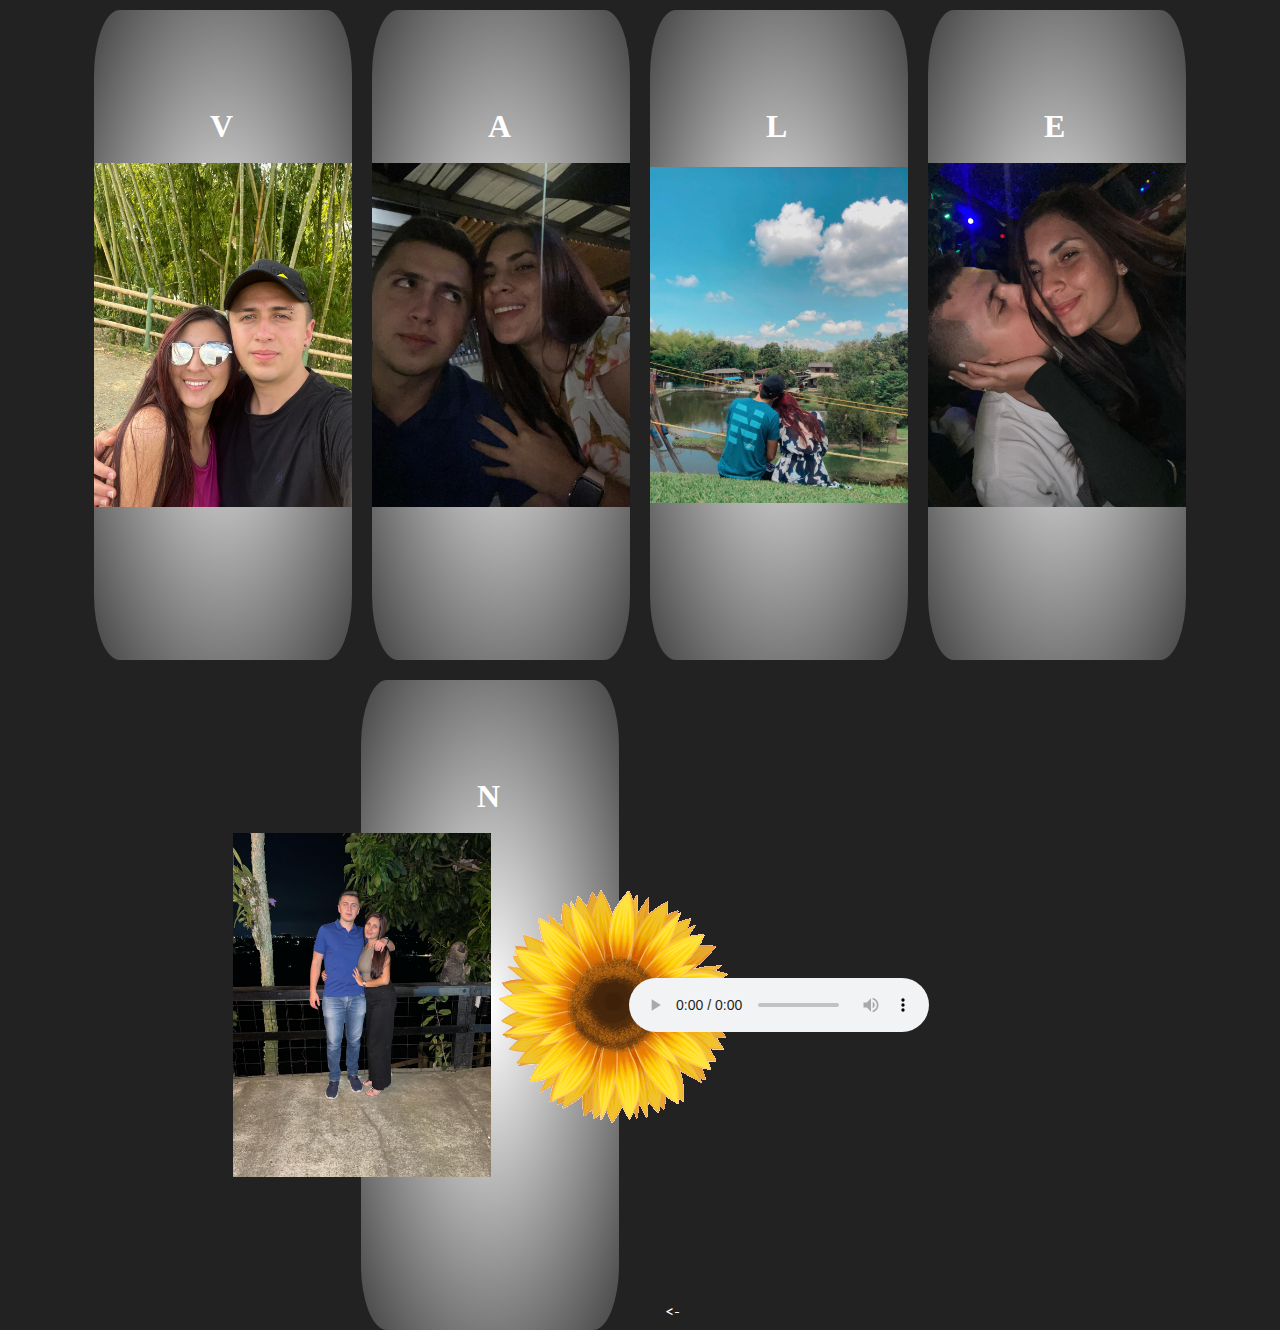
==== index2.html @ 6ff0959b "tes" ====
<!DOCTYPE html>
<html lang="en">
<head>
    <meta charset="UTF-8">
    <meta http-equiv="X-UA-Compatible" content="IE=edge">
    <meta name="viewport" content="width=device-width, initial-scale=1.0">
    <title>Valen</title>
    <link rel="stylesheet" href="styles2.css">
</head>
<body>   
    <div class="container">
        <div class="card" onclick="textImg(this)">
            <div class="personaje">
                <span class="letter">V</span>
                <img src="img/img5.jpeg" class="img1">
                <p class="text">¿Quieres</p>
            </div>
        </div>

        <div class="card" onclick="textImg(this)">
            <div class="personaje">
                <span class="letter">A</span>
                <img src="img/img2.jpeg" class="img1">
                <p class="text">Ser</p>
            </div>
        </div>

        <div class="card" onclick="textImg(this)">
            <div class="personaje">
                <span class="letter">L</span>
                <img src="img/img6.jpeg" class="img1">
                <p class="text">Mi</p>
            </div>
        </div>
        <div class="card" onclick="textImg(this)">
            <div class="personaje">
                <span class="letter">E</span>
                <img src="img/img8.jpeg" class="img1">
                <p class="text">Novia?</p>
            </div>
        </div>

        <div class="card" onclick="textImg(this)">
            <div class="personaje">
                <span class="letter">N</span>
                <img src="img/img13.jpeg" class="img1">
                <img src="girasol.gif" class="text">
                <button class="Button" onclick="abrirEnlace()"><-</button>
            </div>
        </div>
        <audio controls>
            <source src="Ed Sheeran - Perfect.mp3">
        </audio>
    </div>
    <script src="scripts2.js"></script>

</body>
</html>
---- styles2.css ----
@import url('https://fonts.googleapis.com/css2?family=Lato&display=swap');

* {
    margin: 0;
    padding: 0;
    box-sizing: border-box;
    font-family: 'Lato', sans-serif;
}

body {
    height: 100vh;
    width: 100%;
    display: flex;
    justify-content: center;
    align-items: center;
    background-color:rgb(34, 34, 34);
}

.container {
    height: 100vh;
    width: 92%;
    display: flex;
    flex-wrap: wrap;
    align-items: center;
    justify-content: center; /* Asegura el centrado horizontal para diferentes tamaños */
}

.card {
    height: 650px;
    width: 258px;
    margin: 10px;
    transition: 300ms;
    position: relative; /* Se asegura que los elementos absolutos se posicionen correctamente */
}

.personaje{
    height: 650px;
    width: 258px;
    display: flex;
    justify-content: center;
    align-items: center;
    border-radius: 10%;
    background-color: rgb(68, 68, 68);
    transition: 300ms;
}

.personaje img {
    max-width: 100%;
    height: auto; /* Esto asegura que la imagen se ajuste proporcionalmente al cambiar el ancho */
    display: block; /* Esto ayuda a evitar espacios vacíos alrededor de la imagen */
}

.text {
    display: none;
    font-weight: bold;
    text-align: center;
    color:black ;
    font-size:40px ;
    font-family: Georgia, 'Times New Roman', Times, serif;
}
 .personaje {
    background-image: radial-gradient(white, rgb(68, 68, 68));
}
.letter {
    position: absolute; /* Posición absoluta para que esté sobre la imagen */
    top: 15%; /* Distancia desde la parte superior */
    left: 45%; /* Distancia desde la izquierda */
    color: white; /* Color de la letra */
    font-size: 32px; /* Tamaño de la letra */
    font-weight: bold; /* Peso de la letra */
    font-family:Georgia, 'Times New Roman', Times, serif ;
}
.Button {
    position: absolute;
    top: 92.4%;
    left: 110%;
    margin-top: 10px; /* Espacio entre el botón y el texto/imagen */
    padding: 10px 20px; /* Espaciado interno del botón */
    font-size: 16px; /* Tamaño del texto */
    color: #fff; /* Color del texto */
    background-color: rgb(34, 34, 34); /* Color de fondo */
    border: none; /* Sin bordes */
    border-radius: 5px; /* Bordes redondeados */
    cursor: pointer; /* Cursor en forma de mano al pasar sobre el botón */
    outline: none; /* Elimina el contorno que aparece al hacer clic */
}

.Button:hover {
    background-color: #353637; /* Color de fondo al pasar el ratón por encima */
}

/* Ajustes responsivos */
@media only screen and (max-width: 600px) {
    .body {
        align-items: center;
    }
    .container {
        flex-direction: row;
        height: auto;
        padding-top: 680%; /* Añade espacio en la parte superior para móviles */
        align-items: center;
    }

    .card {
        height: 650px;
        width: 258px;
        margin: 10px;
        transition: 300ms;
        position: relative; /* Se asegura que los elementos absolutos se posicionen correctamente */
    }

    .personaje{
        height: 650px;
        width: 100px;   
    }

    .personaje img {
        width: 100%; /* Ajusta el ancho al 100% en dispositivos con una anchura máxima de 600px */
    }
}
/* Añade esto al final de tu archivo CSS */
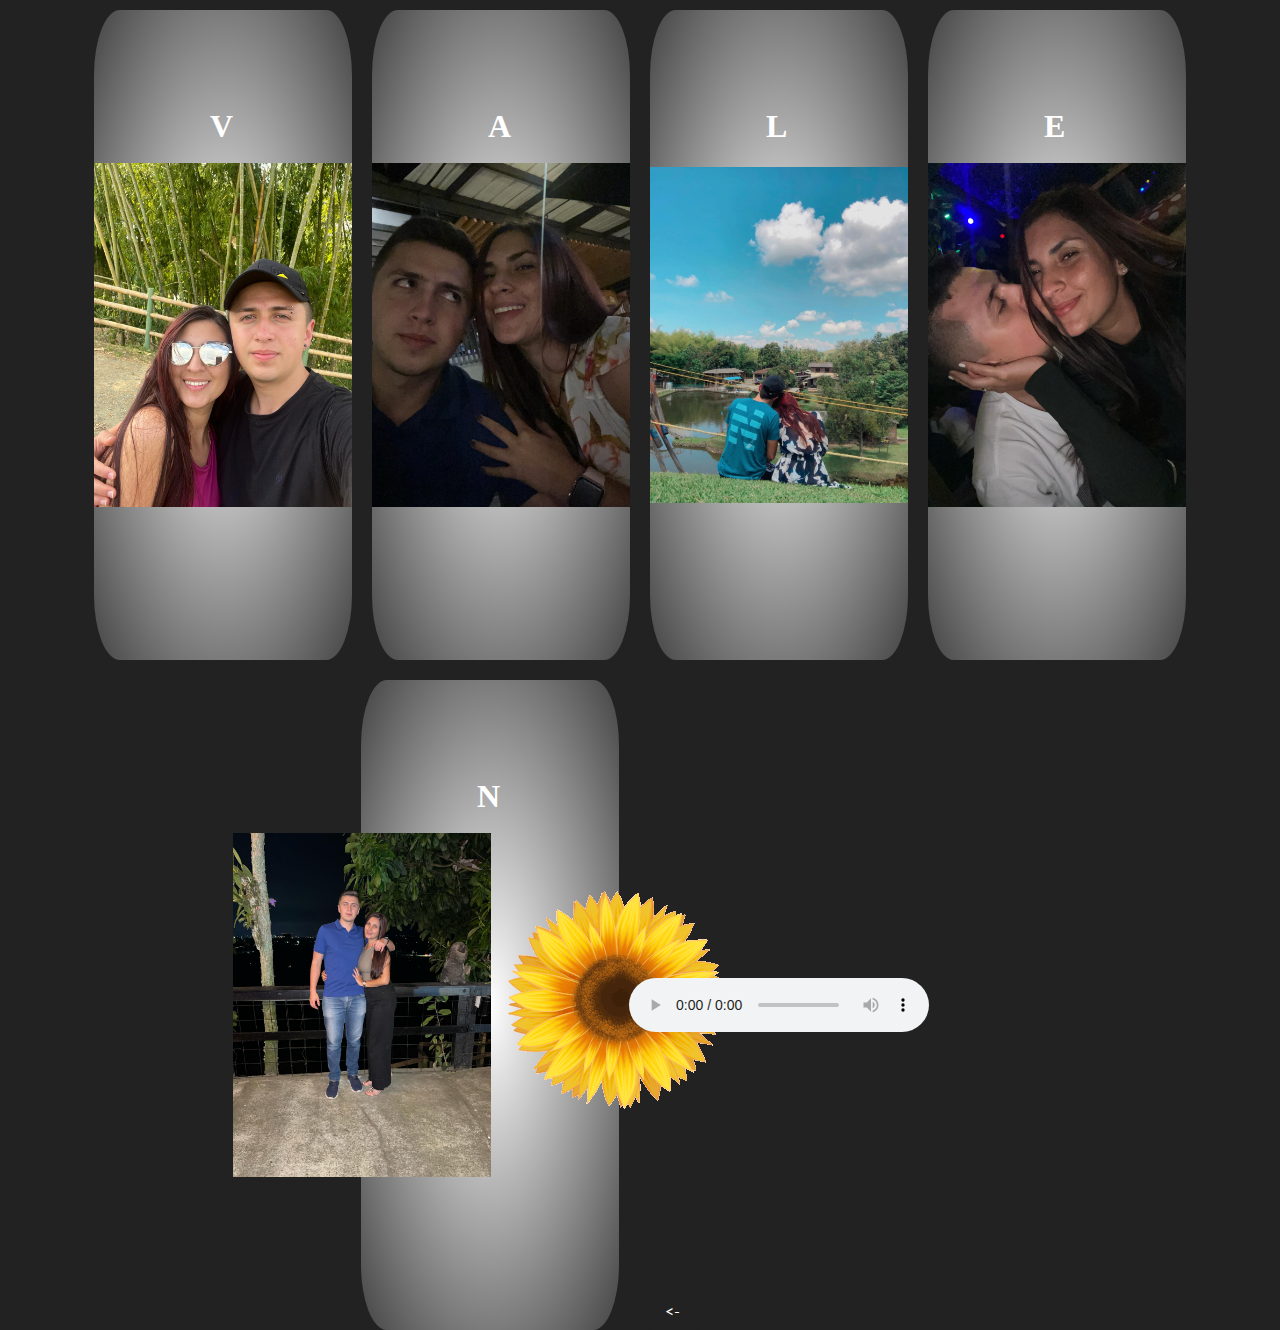
==== commit a6b42c49: "cxzc" ====
--- a/index2.html
+++ b/index2.html
@@ -44,7 +44,7 @@
             <div class="personaje">
                 <span class="letter">N</span>
                 <img src="img/img13.jpeg" class="img1">
-                <img src="girasol.gif" class="text">
+                <img src="girasol2.gif" class="text">
                 <button class="Button" onclick="abrirEnlace()"><-</button>
             </div>
         </div>
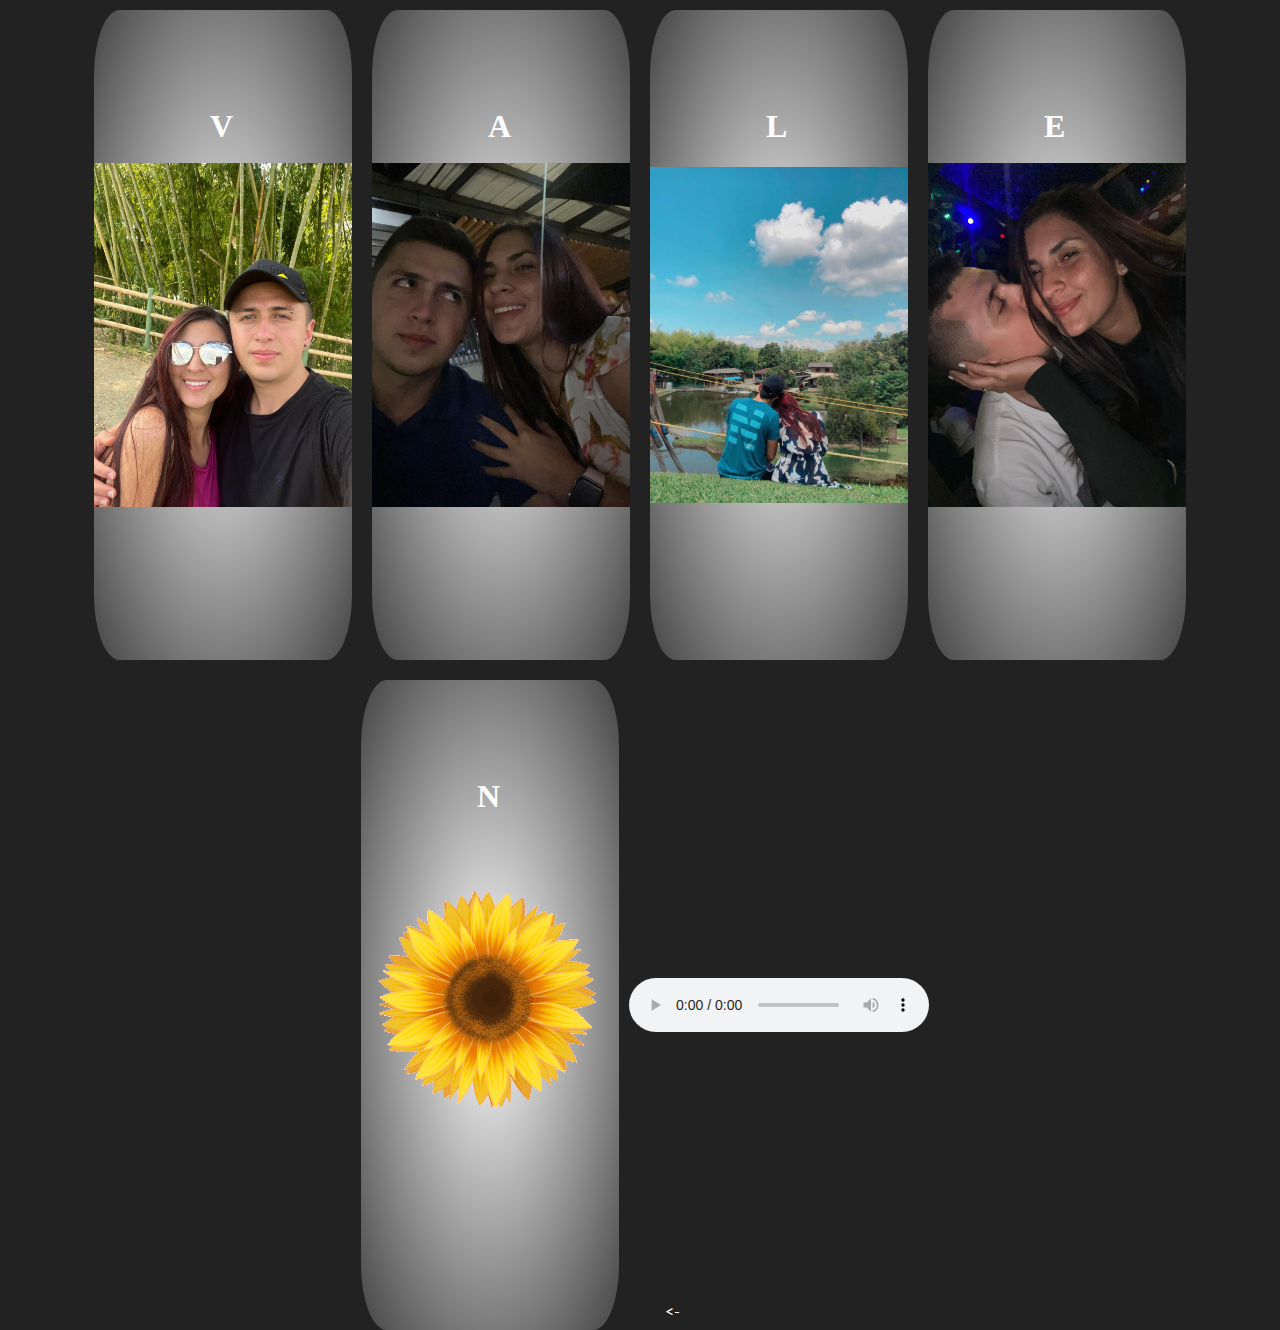
==== commit 5fd11507: "." ====
--- a/index2.html
+++ b/index2.html
@@ -43,8 +43,7 @@
         <div class="card" onclick="textImg(this)">
             <div class="personaje">
                 <span class="letter">N</span>
-                <img src="img/img13.jpeg" class="img1">
-                <img src="girasol2.gif" class="text">
+                <img src="girasol2.gif" class="img1">
                 <button class="Button" onclick="abrirEnlace()"><-</button>
             </div>
         </div>
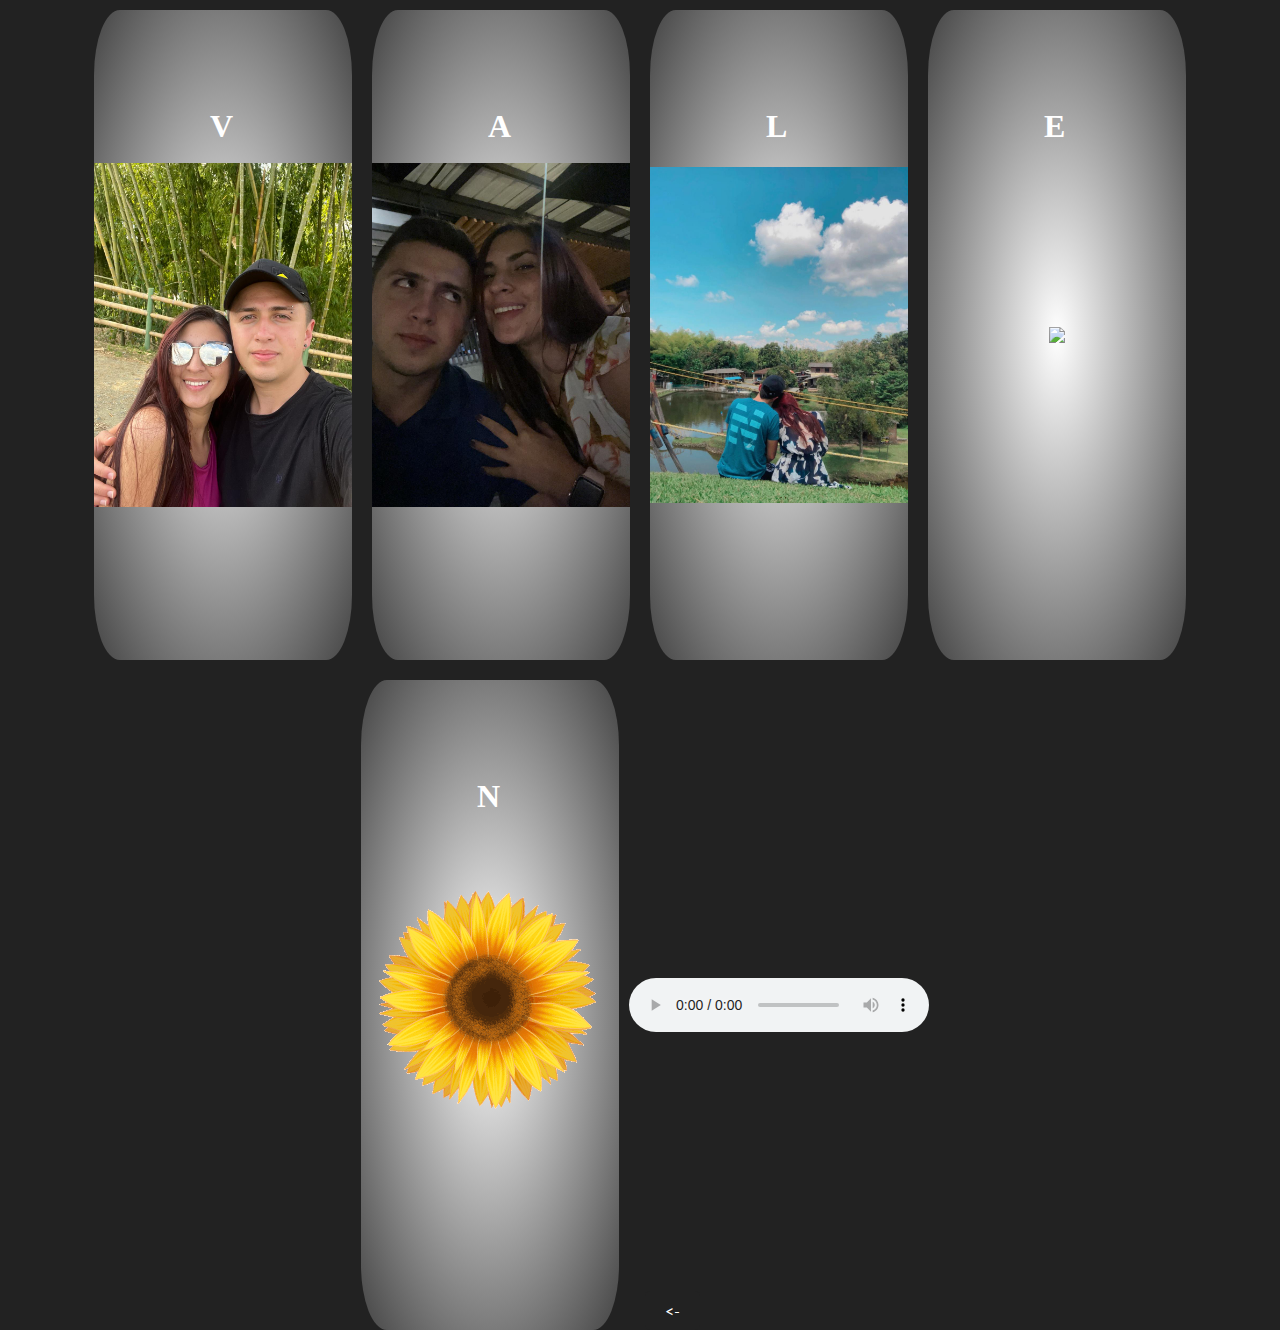
==== commit 2157fa1a: "Update index2.html" ====
--- a/index2.html
+++ b/index2.html
@@ -35,8 +35,8 @@
         <div class="card" onclick="textImg(this)">
             <div class="personaje">
                 <span class="letter">E</span>
-                <img src="img/img8.jpeg" class="img1">
-                <p class="text">Novia?</p>
+                <img src="img/img16.jpeg" class="img1">
+                <p class="text">Te Amo Con todo mi Corazon ❤️</p>
             </div>
         </div>
 
--- a/styles2.css
+++ b/styles2.css
@@ -93,6 +93,7 @@
 @media only screen and (max-width: 600px) {
     .body {
         align-items: center;
+
     }
     .container {
         flex-direction: row;
@@ -111,7 +112,7 @@
 
     .personaje{
         height: 650px;
-        width: 100px;   
+        width: 258px;   
     }
 
     .personaje img {
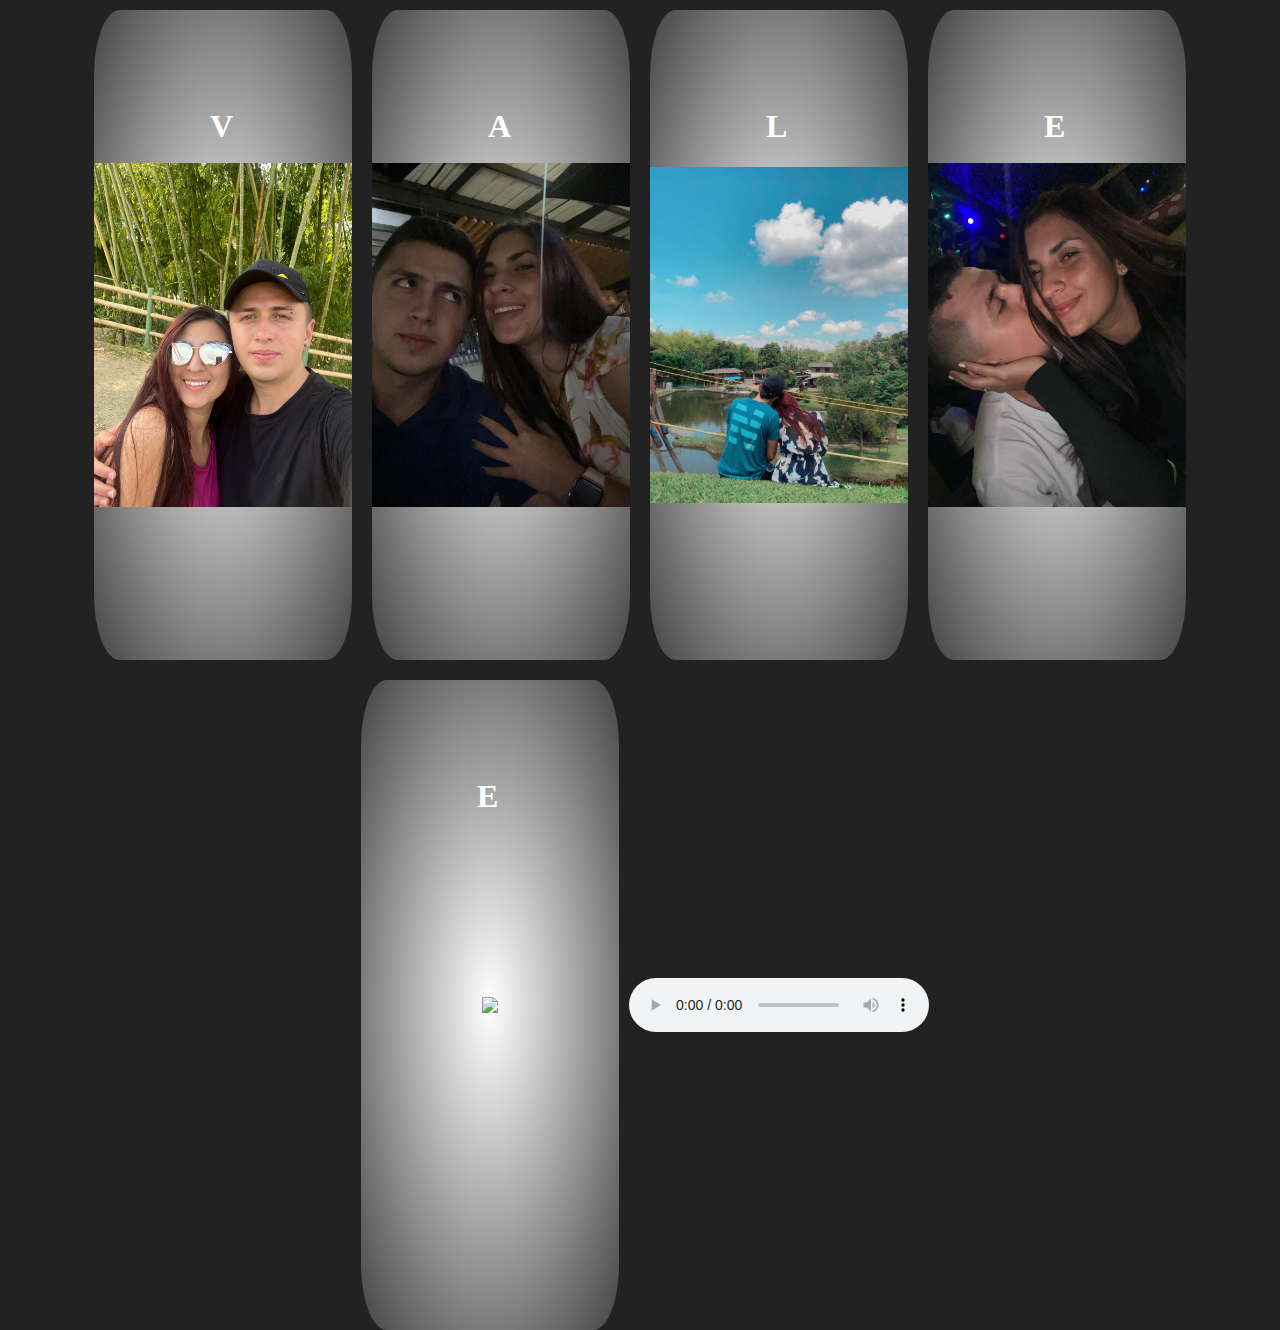
==== commit 3f4bb655: "Update index2.html" ====
--- a/index2.html
+++ b/index2.html
@@ -35,19 +35,19 @@
         <div class="card" onclick="textImg(this)">
             <div class="personaje">
                 <span class="letter">E</span>
-                <img src="img/img16.jpeg" class="img1">
-                <p class="text">Te Amo Con todo mi Corazon ❤️</p>
+                <img src="img/img8.jpeg" class="img1">
+                <p class="text">Novia?</p>
             </div>
         </div>
 
         <div class="card" onclick="textImg(this)">
             <div class="personaje">
-                <span class="letter">N</span>
-                <img src="girasol2.gif" class="img1">
-                <button class="Button" onclick="abrirEnlace()"><-</button>
+                <span class="letter">E</span>
+                <img src="img/img16.jpeg" class="img1">
+                <p class="text">Te Amo Con todo mi Corazon ❤️</p>
             </div>
         </div>
-        <audio controls>
+        <audio controls autoplay>
             <source src="Ed Sheeran - Perfect.mp3">
         </audio>
     </div>
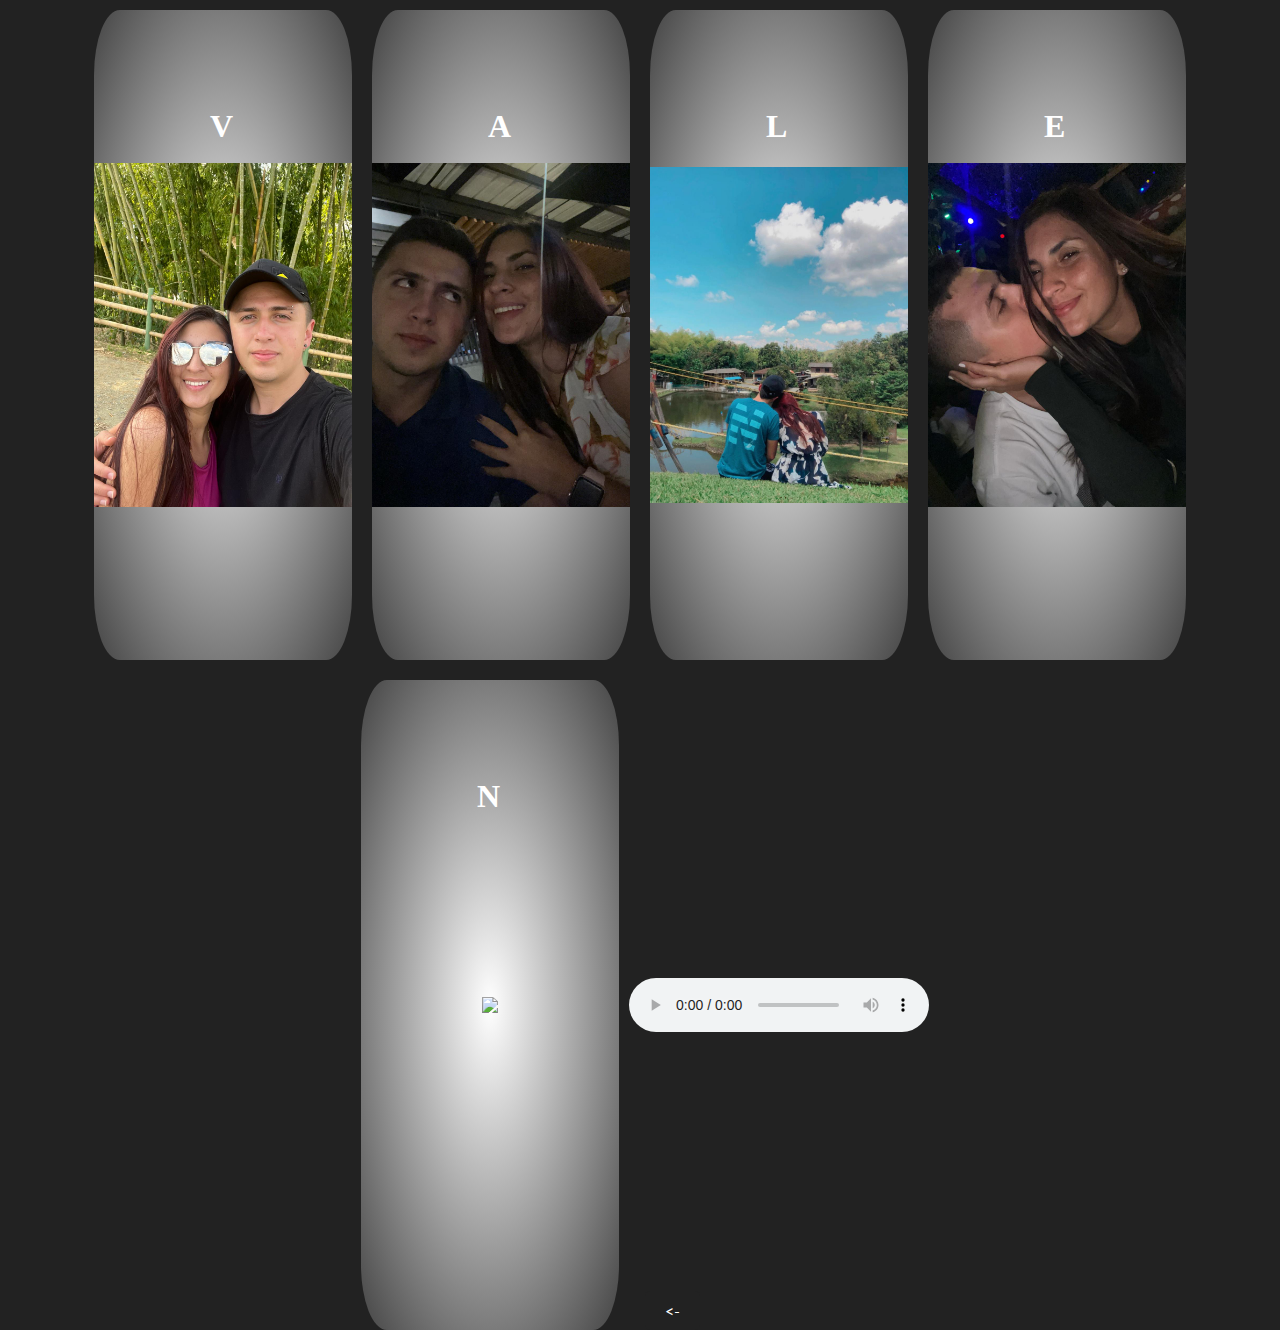
==== commit 3c371cda: "Update index2.html" ====
--- a/index2.html
+++ b/index2.html
@@ -39,12 +39,12 @@
                 <p class="text">Novia?</p>
             </div>
         </div>
-
         <div class="card" onclick="textImg(this)">
             <div class="personaje">
-                <span class="letter">E</span>
+                <span class="letter">N</span>
                 <img src="img/img16.jpeg" class="img1">
                 <p class="text">Te Amo Con todo mi Corazon ❤️</p>
+                <button class="Button" onclick="abrirEnlace()"><-</button>
             </div>
         </div>
         <audio controls autoplay>
@@ -52,6 +52,24 @@
         </audio>
     </div>
     <script src="scripts2.js"></script>
+<script>
+        const audio = document.getElementById('backgroundMusic');
+        
+        // Recupera la posición del audio desde localStorage
+        const savedTime = localStorage.getItem('audioTime');
+        if (savedTime) {
+            audio.currentTime = parseFloat(savedTime);
+        }
 
+        // Guarda la posición actual del audio antes de salir de la página
+        window.addEventListener('beforeunload', () => {
+            localStorage.setItem('audioTime', audio.currentTime);
+        });
+
+        function abrirEnlace(url) {
+            localStorage.setItem('audioTime', audio.currentTime);
+            window.location.href = url;
+        }
+    </script>
 </body>
 </html>
